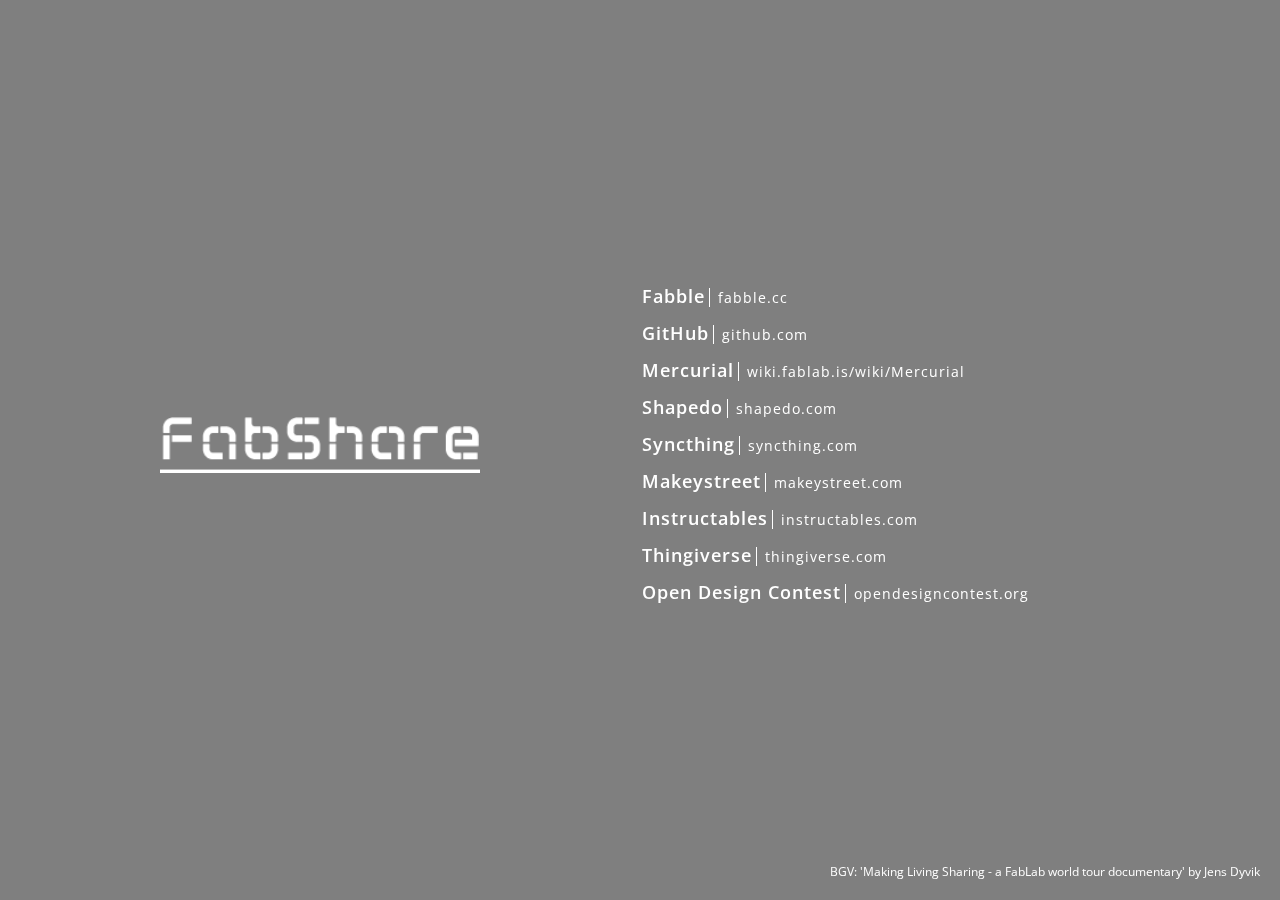
==== index.html @ b154be52 "initial commit" ====
<html>
<head>
    <title>FabShare</title>
    <link href='http://fonts.googleapis.com/css?family=Open+Sans:600,400' rel='stylesheet' type='text/css'>
    <link rel="stylesheet" href="css/normalize.css"></link>
    <link rel="stylesheet" href="css/style.css"></link>
    <script src="//ajax.googleapis.com/ajax/libs/jquery/1.8.0/jquery.min.js" type="text/javascript"></script>
    <script type="text/javascript" charset="utf-8" src="js/jquery.tubular.1.0.js"></script>
    <script type="text/javascript" charset="utf-8" src="js/content.js"></script>
    <script>
      (function(i,s,o,g,r,a,m){i['GoogleAnalyticsObject']=r;i[r]=i[r]||function(){
      (i[r].q=i[r].q||[]).push(arguments)},i[r].l=1*new Date();a=s.createElement(o),
      m=s.getElementsByTagName(o)[0];a.async=1;a.src=g;m.parentNode.insertBefore(a,m)
      })(window,document,'script','//www.google-analytics.com/analytics.js','ga');

      ga('create', 'UA-65436411-1', 'auto');
      ga('send', 'pageview');
    </script>
</head>
<body>
    <div id="wrapper">
        <div class="container">
            <div class="left">
                <img src="image/logo.png" class="logo">
            </div>
            <div class="right">
                <ul class="platforms">
                    <li class="platform">
                        <a href="//fabble.cc" class="link" target="_blank">
                            <div class="title">Fabble</div>
                            <div class="url">fabble.cc</div>
                        </a>
                    </li>
                    <li class="platform">
                        <a href="//github.com" class="link" target="_blank">
                            <div class="title">GitHub</div>
                            <div class="url">github.com</div>
                        </a>
                    </li>
                    <li class="platform">
                        <a href="//wiki.fablab.is/wiki/Mercurial" class="link" target="_blank">
                            <div class="title">Mercurial</div>
                            <div class="url">wiki.fablab.is/wiki/Mercurial</div>
                        </a>
                    </li>
                    <li class="platform">
                        <a href="//shapedo.com" class="link" target="_blank">
                            <div class="title">Shapedo</div>
                            <div class="url">shapedo.com</div>
                        </a>
                    </li>
                    <li class="platform">
                        <a href="//syncthing.net" class="link" target="_blank">
                            <div class="title">Syncthing</div>
                            <div class="url">syncthing.com</div>
                        </a>
                    </li>
                    <li class="platform">
                        <a href="//makeystreet.com" class="link" target="_blank">
                            <div class="title">Makeystreet</div>
                            <div class="url">makeystreet.com</div>
                        </a>
                    </li>
                    <li class="platform">
                        <a href="//instructables.com" class="link" target="_blank">
                            <div class="title">Instructables</div>
                            <div class="url">instructables.com</div>
                        </a>
                    </li>
                    <li class="platform">
                        <a href="//thingiverse.com" class="link" target="_blank">
                            <div class="title">Thingiverse</div>
                            <div class="url">thingiverse.com</div>
                        </a>
                    </li>
                    <li class="platform">
                        <a href="//opendesigncontest.org" class="link" target="_blank">
                            <div class="title">Open Design Contest</div>
                            <div class="url">opendesigncontest.org</div>
                        </a>
                    </li>
                </ul>
            </div>
        </div>
        <div id="footer">
            <a href="https://www.youtube.com/watch?v=PNr1yBIgQCY" class="link" title="See full video on YouTube" target="_blank">BGV: 'Making Living Sharing - a FabLab world tour documentary' by Jens Dyvik</a>
        </div>
    </div>
</body>    
</html>
---- css/style.css ----
a {
    color: white;
    text-decoration: none;
}

a:hover {
    cursor: pointer;
    opacity: 0.6;   
}

body {
    height: 100%;
    background-image: url('http://img.youtube.com/vi/PNr1yBIgQCY/maxresdefault.jpg');
    background-repeat: no-repeat;
    background-size: cover;
}

.container {
    display: table;
    position: fixed;
    width: 100%;
    height: 100%;
    background-color: rgba(0,0,0, 0.5);
}

.left {
    display: table-cell;
    vertical-align: middle;
    width: 40%;
}

.left .logo {
    margin-bottom: 10px;
    margin-left: 25%;
    width: 50%;
}

.right {
    display: table-cell;
    width: 40%;
    min-width: 400px;
    vertical-align: middle;
}

.platforms {
    margin: 0;
    padding: 0;
    list-style: none;
}

.platform {
    margin-bottom: 13px;
}

.platform .title {
    display: inline-block;
    margin-left: 2px;
    font-size: 18px;
    font-family: 'Open Sans', sans-serif;
    font-weight: 600;
    letter-spacing: 1px;
}

.platform .url {
    display: inline-block;
    padding-left: 8px;
    border-left: 1px solid white;
    font-size: 14px;
    font-family: 'Open Sans', sans-serif;
    letter-spacing: 1px;
}

#footer {
    position: fixed;
    right: 20px;
    bottom: 20px;
    font-size: 12px;
    font-family: 'Open Sans', sans-serif;
    color: white;
}


@media screen and (max-width: 640px) {
    .container {
        display: black;
    }
    .left {
        display: block;
        vertical-align: initial;
        width: 100%;
        text-align: center
    }

    .left .logo {
        margin: 40px 0;
        width: 200px;
    }
    .right {
        display: block;
        width: 100%;
        min-width: initial;
        vertical-align: middle;
    }
    .platforms {
        padding: 0 10px;
    }
    .platform .title {
        font-size: 14px;
    }
    .platform .url {
        font-size: 12px;
    }
    #footer {
        font-size: 9px;
    }
}

@media screen and (max-width: 320px) {
    .platform {
        margin-bottom: 8px;
    }
    .platform .title {
        font-size: 13px;
    }
    .platform .url {
        font-size: 10px;
    }
    #footer {
        font-size: 8px;
    }
}
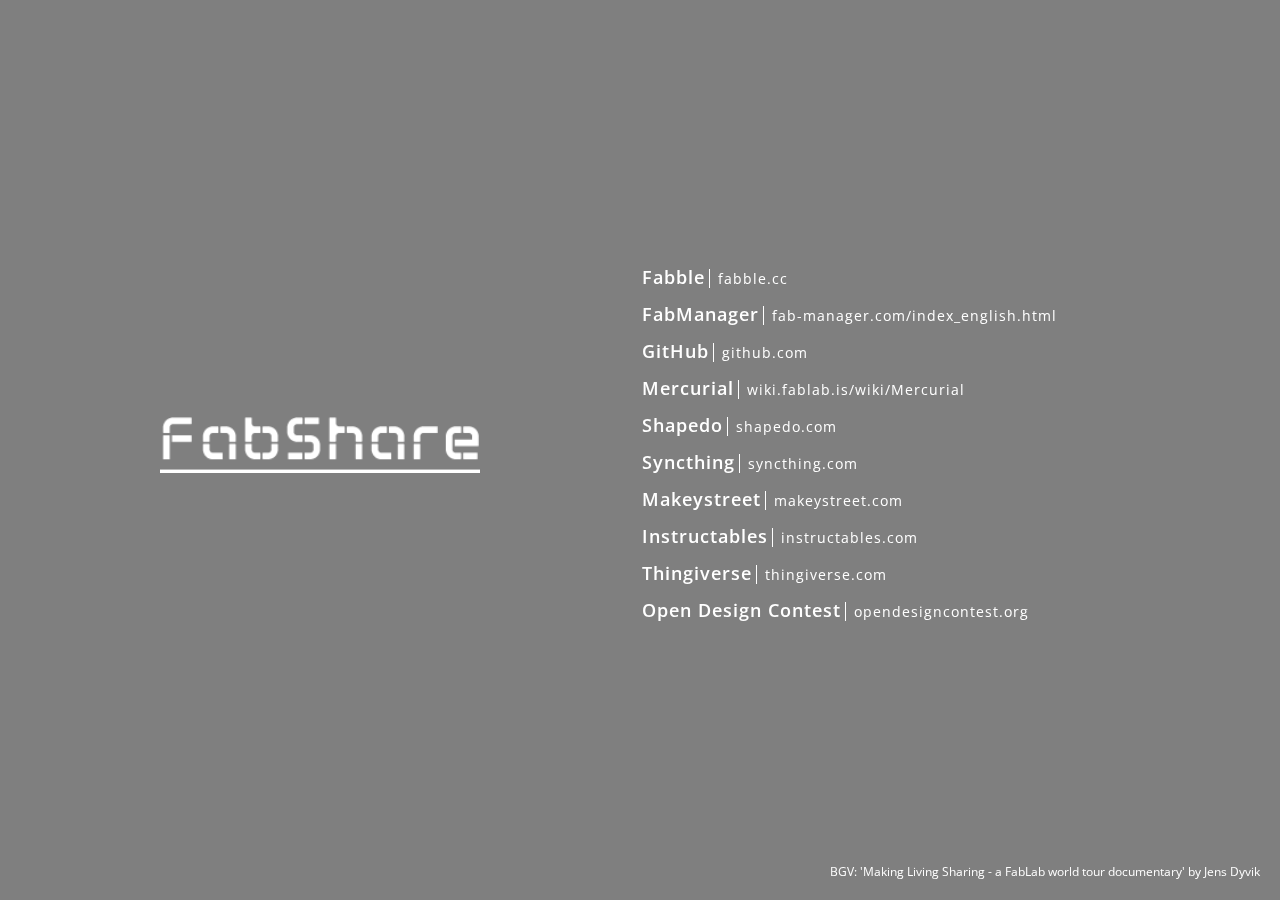
==== commit b1f24b4d: "close #1 add FabManager" ====
--- a/index.html
+++ b/index.html
@@ -29,6 +29,12 @@
                         <a href="//fabble.cc" class="link" target="_blank">
                             <div class="title">Fabble</div>
                             <div class="url">fabble.cc</div>
+                        </a>
+                    </li>
+                    <li class="platform">
+                        <a href="//www.fab-manager.com/index_english.html" class="link" target="_blank">
+                            <div class="title">FabManager</div>
+                            <div class="url">fab-manager.com/index_english.html</div>
                         </a>
                     </li>
                     <li class="platform">
@@ -86,5 +92,5 @@
             <a href="https://www.youtube.com/watch?v=PNr1yBIgQCY" class="link" title="See full video on YouTube" target="_blank">BGV: 'Making Living Sharing - a FabLab world tour documentary' by Jens Dyvik</a>
         </div>
     </div>
-</body>    
-</html>+</body>
+</html>
